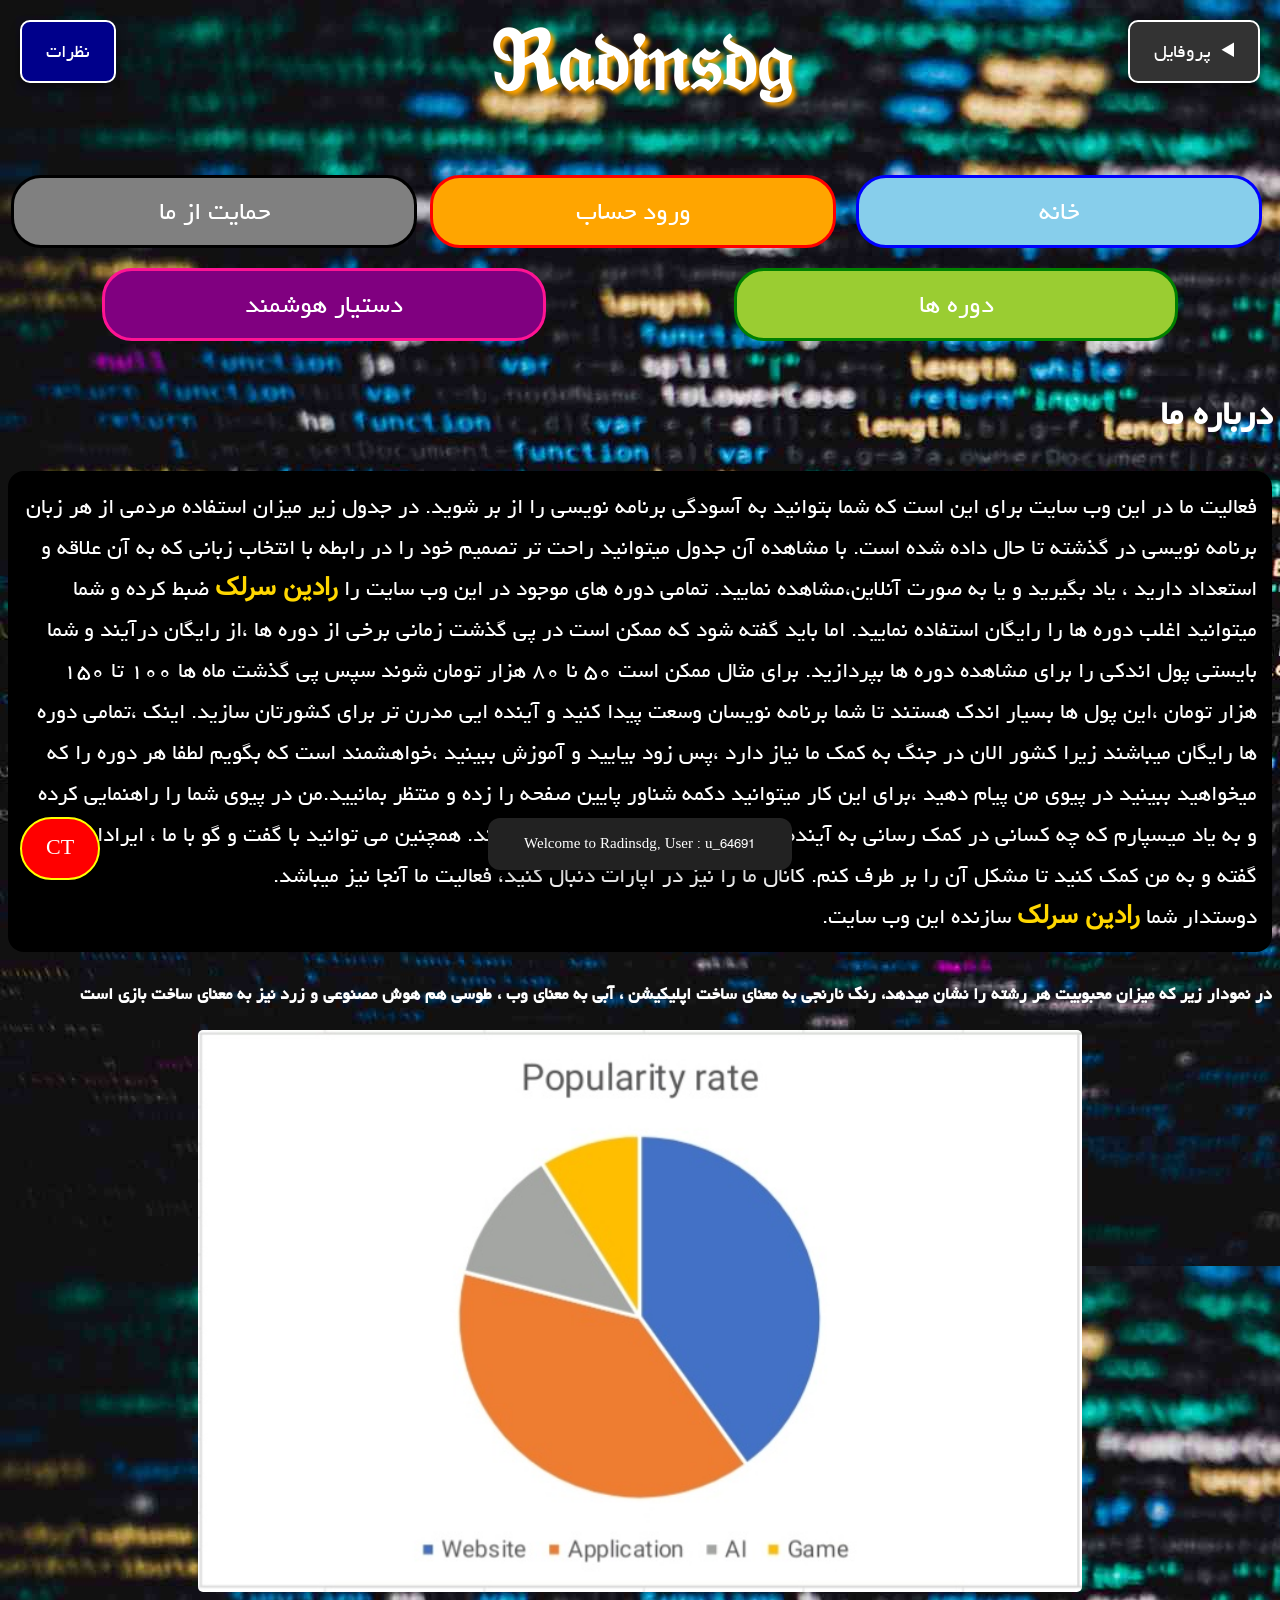
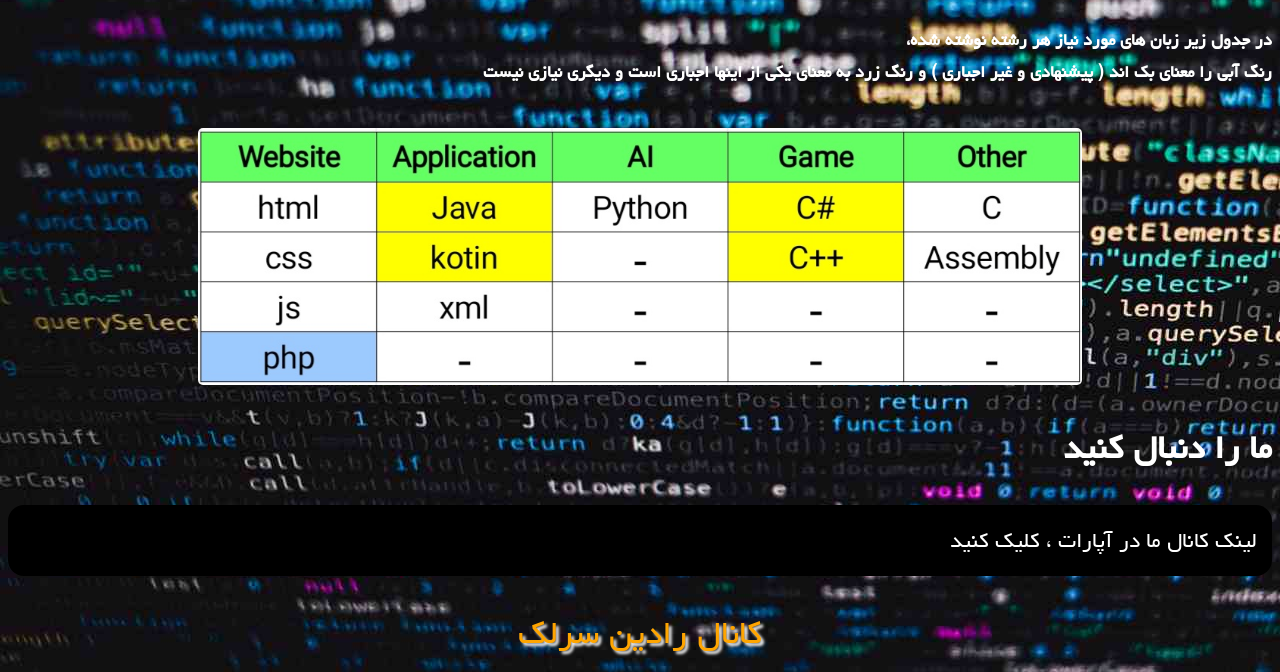
==== index.html @ 6a3870e1 "Add files via upload" ====
<!DOCTYPE html>
<html lang="fa" dir="rtl">
<head>
    <meta charset="UTF-8">
    <meta name="viewport" content="width=device-width, initial-scale=1.0">
    <title>Radinsdg</title>
    <link rel="stylesheet" href="style.css">
    <link rel="manifest" href="manifest.json">
    <link rel="icon" href="radinsdg.png" type="image/png">
    <link rel="apple-touch-icon" href="radinsdg.png">
    <style>
        #custom-alert {
            position: fixed;
            bottom: 20px;
            left: 50%;
            transform: translateX(-50%);
            min-width: 260px;
            padding: 14px 22px;
            background: #222;
            color: #fff;
            border-radius: 12px;
            font-size: 15px;
            text-align: center;
            box-shadow: 0 10px 25px rgba(0,0,0,0.25);
            opacity: 0;
            transition: opacity 0.5s ease, transform 0.5s ease;
            z-index: 9999;
            pointer-events: none;
        }
        #custom-alert.show {
            opacity: 1;
            transform: translateX(-50%) translateY(-10px);
        }
    </style>
</head>
<body>
    <div>
        <details class="psitionmenu">
            <summary class="cmenu">پروفایل</summary>
            <div class="mpotions">
                <a href="profile.html" class="m1a">برای دیدن پروفایلتان، کلیک کنید</a>
            </div>
    </div>
    <header>ℜ𝔞𝔡𝔦𝔫𝔰𝔡𝔤</header>  
    <br>    
    <div class="link">             
        <a class="ct" href="https://web.bale.ai/@artinhdg">CT</a>
        <a class="com" href="comments.html">نظرات</a>
        <div class="hlink">
            <a href="index.html" class="home item">خانه</a>
            <a href="sign.html" class="sign item" id="authBtn">ورود حساب</a>
            <a href="help.html" class="lmaker item">حمایت از ما</a>
        </div>
        <div class="calink">
            <a href="course.html" class="course item">دوره ها</a>
            <a href="ai.html" class="ai item">دستیار هوشمند</a>
        </div>
    </div>
    <br>
    <div class="about item">
        <strong class="item">درباره ما</strong>
        <p class="item">
            فعالیت ما در این وب سایت برای این است که شما بتوانید به آسودگی برنامه نویسی را از بر شوید. در جدول زیر
            میزان استفاده مردمی از هر زبان برنامه نویسی در گذشته تا حال داده شده است. با مشاهده آن جدول میتوانید راحت تر
            تصمیم خود را در رابطه با انتخاب زبانی که به آن علاقه و استعداد دارید ، یاد بگیرید
            و یا به صورت آنلاین،مشاهده نمایید. تمامی دوره های موجود در این وب سایت را <span onclick="window.location.href='radinsarlak.html'">رادین سرلک</span> ضبط کرده
            و شما میتوانید اغلب دوره ها را رایگان استفاده نمایید. اما باید گفته شود که ممکن است در پی گذشت زمانی برخی از دوره
            ها ،از رایگان درآیند و شما بایستی پول اندکی را برای مشاهده دوره ها بپردازید. برای مثال ممکن است ۵۰ نا ۸۰ هزار تومان شوند
            سپس پی گذشت ماه ها ۱۰۰ تا ۱۵۰ هزار تومان ،این پول ها بسیار اندک هستند تا شما برنامه نویسان وسعت پیدا کنید و آینده ایی
            مدرن تر برای کشورتان سازید. اینک ،تمامی دوره ها رایگان میباشند زیرا کشور الان در جنگ به کمک ما نیاز دارد ،پس زود بیایید            
            و آموزش ببینید ،خواهشمند است که بگویم لطفا هر دوره را که میخواهید ببینید در پیوی من پیام دهید ،برای این کار میتوانید دکمه
            شناور پایین صفحه را زده و منتظر بمانیید.من در پیوی شما را راهنمایی کرده و به یاد میسپارم که چه کسانی در کمک رسانی به آینده
            کشورشان ،به بنده حقیر کمک کردند. همچنین می توانید با گفت و گو با ما ، ایرادات را گفته و به من کمک کنید تا مشکل آن را بر طرف کنم. کانال ما را نیز در آپارات دنبال کنید، فعالیت ما آنجا نیز میباشد.<br>
            دوستدار شما <span onclick="window.location.href='radinsarlak.html'">رادین سرلک</span> سازنده این وب سایت.
        </p>
    </div>
    <div id="langs-div" align="center">
        <b style="display: block; margin-bottom: 20px;" align="right">
            در نمودار زیر که میزان محبوبیت هر رشته را نشان میدهد، رنگ نارنجی به معنای ساخت اپلیکیشن ، آبی به معنای وب ، طوسی هم هوش مصنوعی و زرد نیز به معنای ساخت بازی است
        </b>
        <img id="popularity-rate-langs-img" src="popularity_rate_langs.jpg" width="70%" height="auto" align="center" style="border-radius: 5px;" alt="نمودار محبوبیت زبان‌های برنامه نویسی">
        <b style="display: block; margin-bottom: 20px;" align="right"><br>
            در جدول زیر زبان های مورد نیاز هر رشته نوشته شده،<br>
            رنگ آبی را معنای بک اند ( پیشنهادی و غیر اجباری ) و رنگ زرد به معنای یکی از اینها اجباری است و دیگری نیازی نیست
        </b>
        <img id="langs-table" src="langs_table.jpg" width="70%" height="auto" align="center" style="border-radius: 5px;margin-top: 20px;" alt="جدول زبان‌های برنامه نویسی">
    </div>
    <br>
    <strong class="item">ما را دنبال کنید</strong>
    <div class="fallow-us">
        <p class="item">لینک کانال ما در آپارات ، کلیک کنید</p>
        <a onclick="goaparatchannel()" class="aparat-channel item">کانال رادین سرلک</a>
    </div>    

    <script>
        // تغییر از .signup به #authBtn
        let signupBtn = document.getElementById("authBtn");

        if (localStorage.getItem("signedUp") === "true") {
            let userName = localStorage.getItem("su_name");
            
            signupBtn.innerText = "خروج حساب";
            signupBtn.href = "#"; // لینک را غیرفعال می‌کنیم
            
            signupBtn.onclick = function (e) {
                e.preventDefault(); // جلوگیری از پرش صفحه
                localStorage.removeItem("signedUp");
                localStorage.removeItem("su_name");
                localStorage.removeItem("su_user");
                location.reload();
            };
        }
    </script>
    <script>
        window.alert = function(message) {
            let alertBox = document.getElementById("custom-alert");

            if (!alertBox) {
                alertBox = document.createElement("div");
                alertBox.id = "custom-alert";
                document.body.appendChild(alertBox);
            }

            alertBox.textContent = message;
            alertBox.classList.add("show");

            setTimeout(() => {
                alertBox.classList.remove("show");
            }, 5000);
        };
    </script>
    <script>
        if (localStorage.getItem("signedUp") === "true") {
            let userName = localStorage.getItem("su_user");
            alert(`Welcome Back ${userName}`);
        } else {
            let unknownUser = Math.floor(Math.random() * 10000000);
            alert(`Welcome to Radinsdg, User : u_${unknownUser}`);
        }
    </script>
    <script>
        function goaparatchannel() {
            window.open("https://aparat.com/radinsarlak/", "_blank");
        }
    </script>
</body>
</html>
---- style.css ----
/* font */

@font-face{
    font-family: yekan;
    src: url("Yekan.ttf");
}

@font-face{
    font-family: vazir;
    src: url('Vazir.ttf');
}

/* styles */

body{
    background: url('Code.jpg');
    color: white;
    font-size: 20px;
    font-family: yekan, serif;
    border: none;
    outline: none;
    direction: rtl;
}

body::selection{
    background-color: green;
    color: white;
    box-shadow: 3px 3px 3px yellowgreen;
}

header{
    font-size: 4em;
    font-family: vazir;
    text-align: center;
    font-weight: bold;
    text-shadow: 4px 4px 4px orange;
}


.hlink a{
    display: block;
    text-decoration: none;
    font-family: yekan;
    padding: 10px;
    font-size: 1.5em;
    text-align: center;
    color: white;
}

.hlink{
    display: flex;
    flex-direction: row;
    justify-content: space-around;
}

.lmaker{
    width: 33%;
    margin: 10px 3px;
    border-radius: 30px;
    background: gray;
    border: 3px solid black;
    transition: background-color 0.5s ease-in-out, border 0.5s ease-in-out;
}

.lmaker:hover{
    background-color: black;
    border: 3px solid gray; 
}

.home{
    width: 33%;
    margin: 10px;
    border-radius: 30px;
    background: skyblue;
    border: 3px solid blue;
    transition: background-color 0.5s ease-in-out, border 0.5s ease-in-out;
}

.home:hover{
    background-color: blue;
    border: 3px solid skyblue; 
}

.sign{
    width: 33%;
    margin: 10px;
    border-radius: 30px;
    background: orange;
    border: 3px solid red;
    transition: background-color 0.5s ease-in-out, border 0.5s ease-in-out;
    
}

.sign:hover{
    background-color: red;
    border: 3px solid orange; 
}


.calink{
    display: flex;
    flex-direction: row;
    justify-content: space-around;
}

.calink a{
    display: block;
    text-decoration: none;
    font-family: yekan;
    padding: 10px;
    font-size: 1.5em;
    text-align: center;
    color: white;
}

.course{
    width: 33%;
    margin: 10px;
    border-radius: 30px;
    background: yellowgreen;
    border: 3px solid green;
    transition: background-color 0.5s ease-in-out, border 0.5s ease-in-out;
}

.course:hover{
    background-color: green;
    border: 3px solid yellowgreen; 
}


.ai{
    width: 33%;
    margin: 10px;
    border-radius: 30px;
    background: purple;
    border: 3px solid deeppink;
    transition: background-color 0.5s ease-in-out, border 0.5s ease-in-out;
}

.ai:hover{
    background-color: deeppink;
    border: 3px solid purple; 
}


.about{
     display: block;
 }

strong{
    font-size: 2em;
    text-align: center;
}

p{
    font-size: 1.3em;
    background: black;
    padding: 15px;
    border-radius: 16px;
}

span{
    color: gold;
    font-weight: bold;
    font-family: vazir;
}

.ilink{
    border-radius: 50px 50px 0px 50px;
    margin: 10px;
}

.cmenu {
    position: fixed;
    top: 20px;
    right: 20px;
    color: white;
    background-color: #333;
    padding: 12px 24px;
    font-size: 1.1em;
    font-family: yekan;
    border: 2px solid white;
    border-radius: 10px;
    cursor: pointer;
    box-shadow: 0 4px 8px rgba(0, 0, 0, 0.5);
    transition: all 0.3s ease;
    z-index: 1000;
}

.cmenu:hover {
    background-color: white;
    color: #333;
    transform: scale(1.05);
    box-shadow: 0 6px 12px rgba(0, 0, 0, 0.7);
}

.cmenu:active {
    transform: scale(0.95);
}

.ct {
    position: fixed;
    bottom: 20px;
    left: 20px;
    color: white;
    background-color: red;
    padding: 12px 24px;
    font-size: 1.1em;
    font-family: yekan;
    border: 2px solid yellow;
    cursor: pointer;
    box-shadow: 0 4px 8px rgba(0, 0, 0, 0.5);
    transition: all 0.3s ease;
    z-index: 1000;
    border-radius: 250px;
    text-decoration: none;
}

.com{
        position: fixed;
    top: 20px;
    left: 20px;
    color: white;
    background-color: darkblue;
    padding: 12px 24px;
    font-size: 1.1em;
    font-family: yekan;
    border: 2px solid white;
    cursor: pointer;
    box-shadow: 0 4px 8px rgba(0, 0, 0, 0.5);
    transition: all 0.3s ease;
    z-index: 1000;
    border-radius: 10px;
    text-decoration: none;
}

.com:hover{
    background-color: white;
    color: darkblue;
    transform: scale(1.05);
    box-shadow: 0 6px 12px rgba(0, 0, 0, 0.7);
}

.ct:hover {
    background-color: yellow;
    color: #333;
    transform: scale(1.05);
    box-shadow: 0 6px 12px rgba(0, 0, 0, 0.7);
}

.ct:active {
    transform: scale(0.95);
}

.m1a{
    position: fixed;
    top: 100px;
    right: 20px;
    text-decoration: none;
    color: white;
    font-size: 1.1em;
    background-color: seagreen;
    padding: 15px;
    border-radius: 30px; 
    border: 3px solid white;
}


.m2a{
    position: fixed;
    top: 170px;
    right: 20px;
    text-decoration: none;
    color: white;
    font-size: 1.1em;
    background-color: seagreen;
    padding: 15px;
    border-radius: 30px; 
    border: 3px solid white;
}

.m3a{
    position: fixed;
    top: 240px;
    right: 20px;
    text-decoration: none;
    color: white;
    font-size: 1.1em;
    background-color: seagreen;
    padding: 15px;
    border-radius: 30px; 
    border: 3px solid white;
}

.user-info{
    font-family: vazir; 
    text-align: center;
    font-size: 1.4em;
    width: 50%;
    border: 6px solid yellowgreen;
    outline: none;
    border-radius: 30px;
    margin-left: 3px;
    transition: border-style 0.5s ease-in-out, border-color 0.5s ease-in-out;
}

.user-info:focus{
    border-style: inset;
    border-color: red;
}

.aparat-channel{
    text-decoration: none;
    display: block;
    text-align: center;
    color: orange;
    text-shadow: 3px 3px 3px white;
    font-size: 2em;
    font-family: yekan;
}

.download{
    font-size: 1.4em;
    background: orange;
    border: 3px solid red;
    border-radius: 30px;
    color: white;
    text-decoration: none;
    margin: 50px;
    padding: 20px;
    transition: background 0.4s ease-in-out, border 0.4s ease-in-out;
}

.download:hover{
    background: red;
    border: 3px solid orange;
}


.h_iframe-aparat_embed_frame{position:relative;}

.h_iframe-aparat_embed_frame .ratio {display:block;width:100%;height:auto;}

.h_iframe-aparat_embed_frame iframe {position:absolute;top:0;left:0;width:100%; height:100%; border-radius: 50px; margin: 20px 0px;}/* font */

@font-face{
    font-family: yekan;
    src: url("Yekan.ttf");
}

@font-face{
    font-family: vazir;
    src: url('Vazir.ttf');
}

/* styles */

body{
    background: url('Code.jpg');
    color: white;
    font-size: 20px;
    font-family: yekan, serif;
    border: none;
    outline: none;
    direction: rtl;
}

body::selection{
    background-color: green;
    color: white;
    box-shadow: 3px 3px 3px yellowgreen;
}

header{
    font-size: 4em;
    font-family: vazir;
    text-align: center;
    font-weight: bold;
    text-shadow: 4px 4px 4px orange;
}


.hlink a{
    display: block;
    text-decoration: none;
    font-family: yekan;
    padding: 10px;
    font-size: 1.5em;
    text-align: center;
    color: white;
}

.hlink{
    display: flex;
    flex-direction: row;
    justify-content: space-around;
}

.lmaker{
    width: 33%;
    margin: 10px 3px;
    border-radius: 30px;
    background: gray;
    border: 3px solid black;
    transition: background-color 0.5s ease-in-out, border 0.5s ease-in-out;
}

.lmaker:hover{
    background-color: black;
    border: 3px solid gray; 
}

.home{
    width: 33%;
    margin: 10px;
    border-radius: 30px;
    background: skyblue;
    border: 3px solid blue;
    transition: background-color 0.5s ease-in-out, border 0.5s ease-in-out;
}

.home:hover{
    background-color: blue;
    border: 3px solid skyblue; 
}

.sign{
    width: 33%;
    margin: 10px;
    border-radius: 30px;
    background: orange;
    border: 3px solid red;
    transition: background-color 0.5s ease-in-out, border 0.5s ease-in-out;
    
}

.sign:hover{
    background-color: red;
    border: 3px solid orange; 
}


.calink{
    display: flex;
    flex-direction: row;
    justify-content: space-around;
}

.calink a{
    display: block;
    text-decoration: none;
    font-family: yekan;
    padding: 10px;
    font-size: 1.5em;
    text-align: center;
    color: white;
}

.course{
    width: 33%;
    margin: 10px;
    border-radius: 30px;
    background: yellowgreen;
    border: 3px solid green;
    transition: background-color 0.5s ease-in-out, border 0.5s ease-in-out;
}

.course:hover{
    background-color: green;
    border: 3px solid yellowgreen; 
}


.ai{
    width: 33%;
    margin: 10px;
    border-radius: 30px;
    background: purple;
    border: 3px solid deeppink;
    transition: background-color 0.5s ease-in-out, border 0.5s ease-in-out;
}

.ai:hover{
    background-color: deeppink;
    border: 3px solid purple; 
}


.about{
     display: block;
 }

strong{
    font-size: 2em;
    text-align: center;
}

p{
    font-size: 1.3em;
    background: black;
    padding: 15px;
    border-radius: 16px;
}

span{
    color: gold;
    font-weight: bold;
    font-family: vazir;
}

.ilink{
    border-radius: 50px 50px 0px 50px;
    margin: 10px;
}

.cmenu {
    position: fixed;
    top: 20px;
    right: 20px;
    color: white;
    background-color: #333;
    padding: 12px 24px;
    font-size: 1.1em;
    font-family: yekan;
    border: 2px solid white;
    border-radius: 10px;
    cursor: pointer;
    box-shadow: 0 4px 8px rgba(0, 0, 0, 0.5);
    transition: all 0.3s ease;
    z-index: 1000;
}

.cmenu:hover {
    background-color: white;
    color: #333;
    transform: scale(1.05);
    box-shadow: 0 6px 12px rgba(0, 0, 0, 0.7);
}

.cmenu:active {
    transform: scale(0.95);
}

.ct {
    position: fixed;
    bottom: 20px;
    left: 20px;
    color: white;
    background-color: red;
    padding: 12px 24px;
    font-size: 1.1em;
    font-family: yekan;
    border: 2px solid yellow;
    cursor: pointer;
    box-shadow: 0 4px 8px rgba(0, 0, 0, 0.5);
    transition: all 0.3s ease;
    z-index: 1000;
    border-radius: 250px;
    text-decoration: none;
}

.ct:hover {
    background-color: yellow;
    color: #333;
    transform: scale(1.05);
    box-shadow: 0 6px 12px rgba(0, 0, 0, 0.7);
}

.ct:active {
    transform: scale(0.95);
}

.m1a{
    position: fixed;
    top: 100px;
    right: 20px;
    text-decoration: none;
    color: white;
    font-size: 1.1em;
    background-color: seagreen;
    padding: 15px;
    border-radius: 30px; 
    border: 3px solid white;
}


.m2a{
    position: fixed;
    top: 170px;
    right: 20px;
    text-decoration: none;
    color: white;
    font-size: 1.1em;
    background-color: seagreen;
    padding: 15px;
    border-radius: 30px; 
    border: 3px solid white;
}

.m3a{
    position: fixed;
    top: 240px;
    right: 20px;
    text-decoration: none;
    color: white;
    font-size: 1.1em;
    background-color: seagreen;
    padding: 15px;
    border-radius: 30px; 
    border: 3px solid white;
}

.user-info{
    font-family: vazir; 
    text-align: center;
    font-size: 1.4em;
    width: 50%;
    border: 6px solid yellowgreen;
    outline: none;
    border-radius: 30px;
    margin-left: 3px;
    transition: border-style 0.5s ease-in-out, border-color 0.5s ease-in-out;
}

.user-info:focus{
    border-style: inset;
    border-color: red;
}

.aparat-channel{
    text-decoration: none;
    display: block;
    text-align: center;
    color: orange;
    text-shadow: 3px 3px 3px white;
    font-size: 2em;
    font-family: yekan;
}

.download{
    font-size: 1.4em;
    background: orange;
    border: 3px solid red;
    border-radius: 30px;
    color: white;
    text-decoration: none;
    margin: 50px;
    padding: 20px;
    transition: background 0.4s ease-in-out, border 0.4s ease-in-out;
}

.download:hover{
    background: red;
    border: 3px solid orange;
}


.h_iframe-aparat_embed_frame{position:relative;}

.h_iframe-aparat_embed_frame .ratio {display:block;width:100%;height:auto;}

.h_iframe-aparat_embed_frame iframe {position:absolute;top:0;left:0;width:100%; height:100%; border-radius: 50px; margin: 20px 0px;}
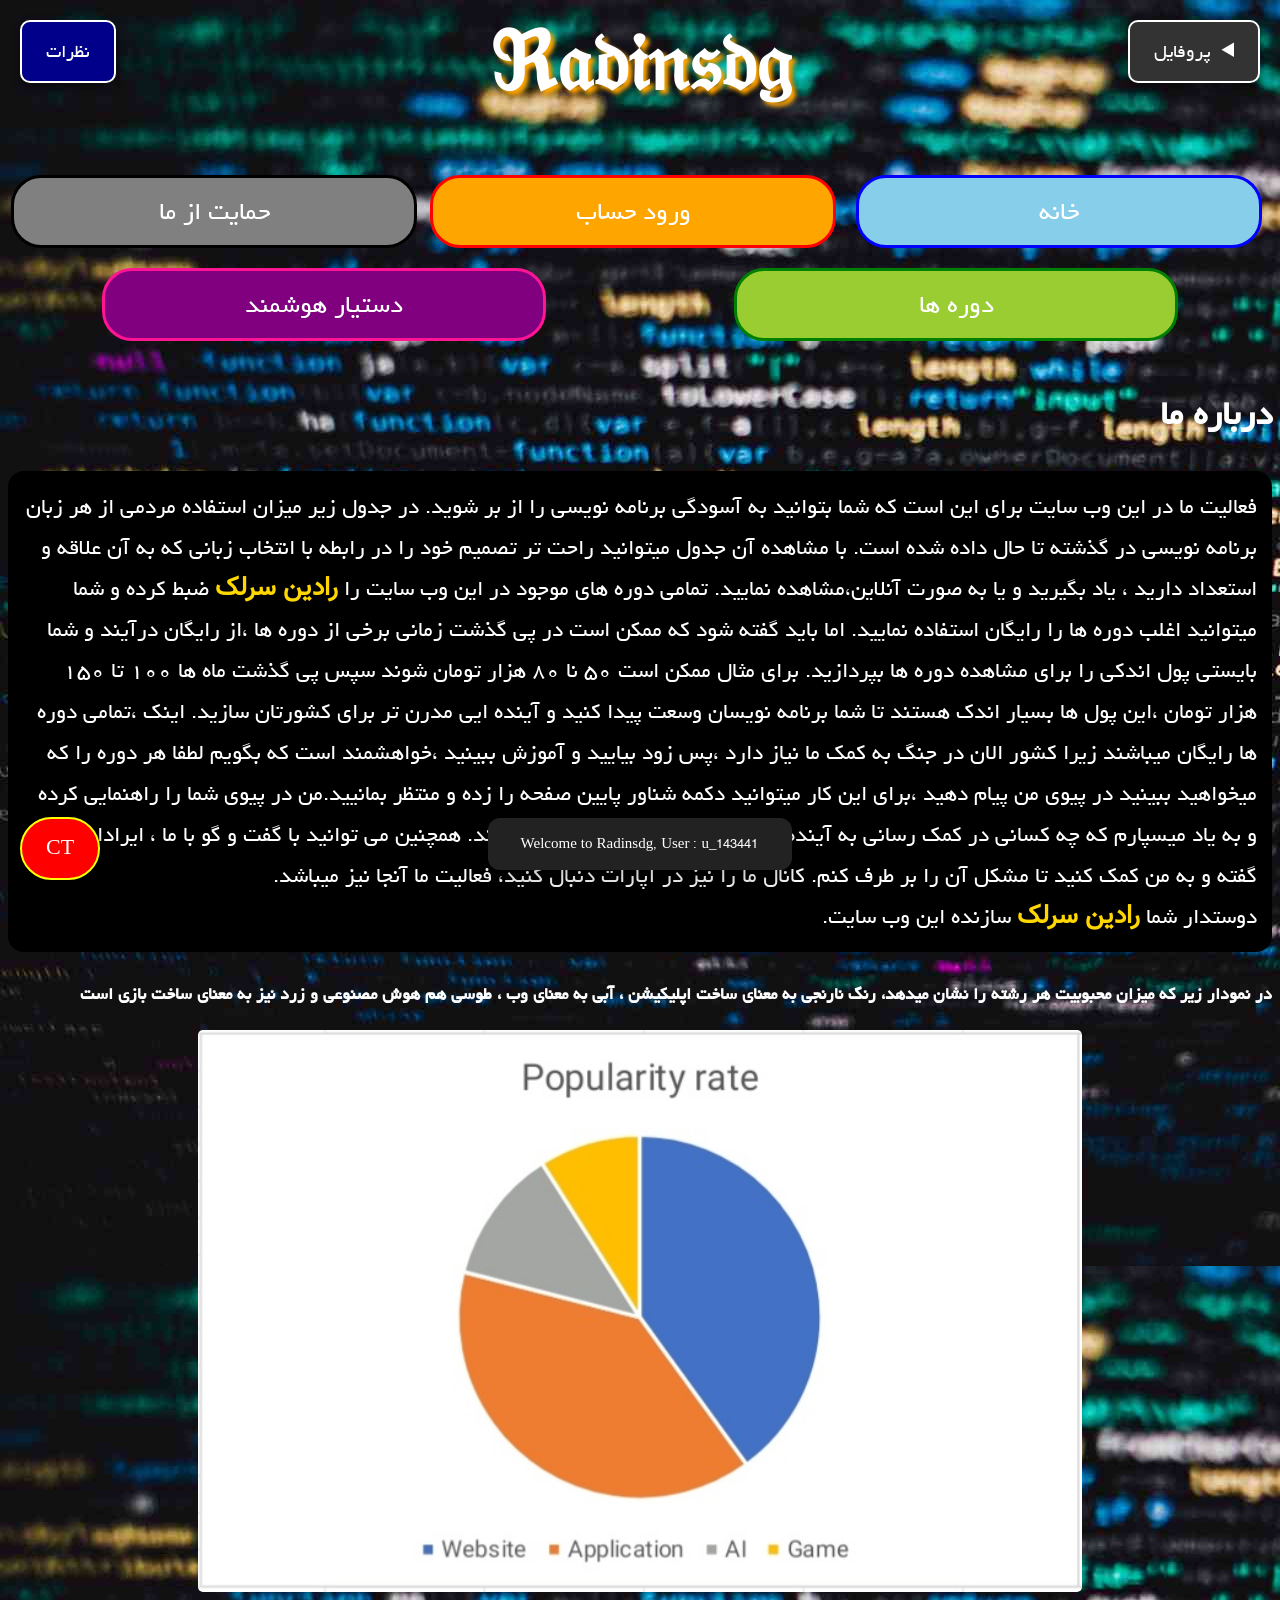
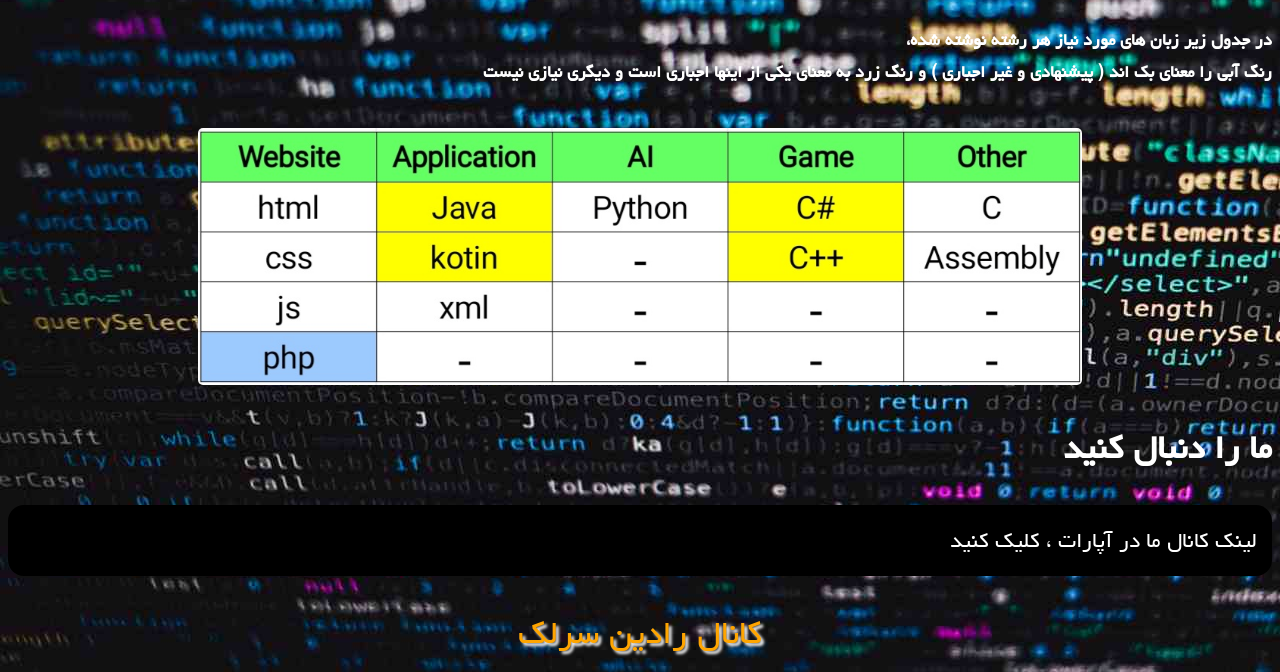
==== commit cdfaf082: "Update index.html" ====
--- a/index.html
+++ b/index.html
@@ -6,8 +6,10 @@
     <title>Radinsdg</title>
     <link rel="stylesheet" href="style.css">
     <link rel="manifest" href="manifest.json">
-    <link rel="icon" href="radinsdg.png" type="image/png">
-    <link rel="apple-touch-icon" href="radinsdg.png">
+    <link rel="icon" type="image/png" sizes="192x192" href="Radinsdg-192.png">
+    <link rel="icon" type="image/png" sizes="512x512" href="Radinsdg-512.png">
+    <link rel="apple-touch-icon" href="Radinsdg-192.png">
+    <meta name="theme-color" content="#ff8c00">
     <style>
         #custom-alert {
             position: fixed;
@@ -144,4 +146,4 @@
         }
     </script>
 </body>
-</html>+</html>
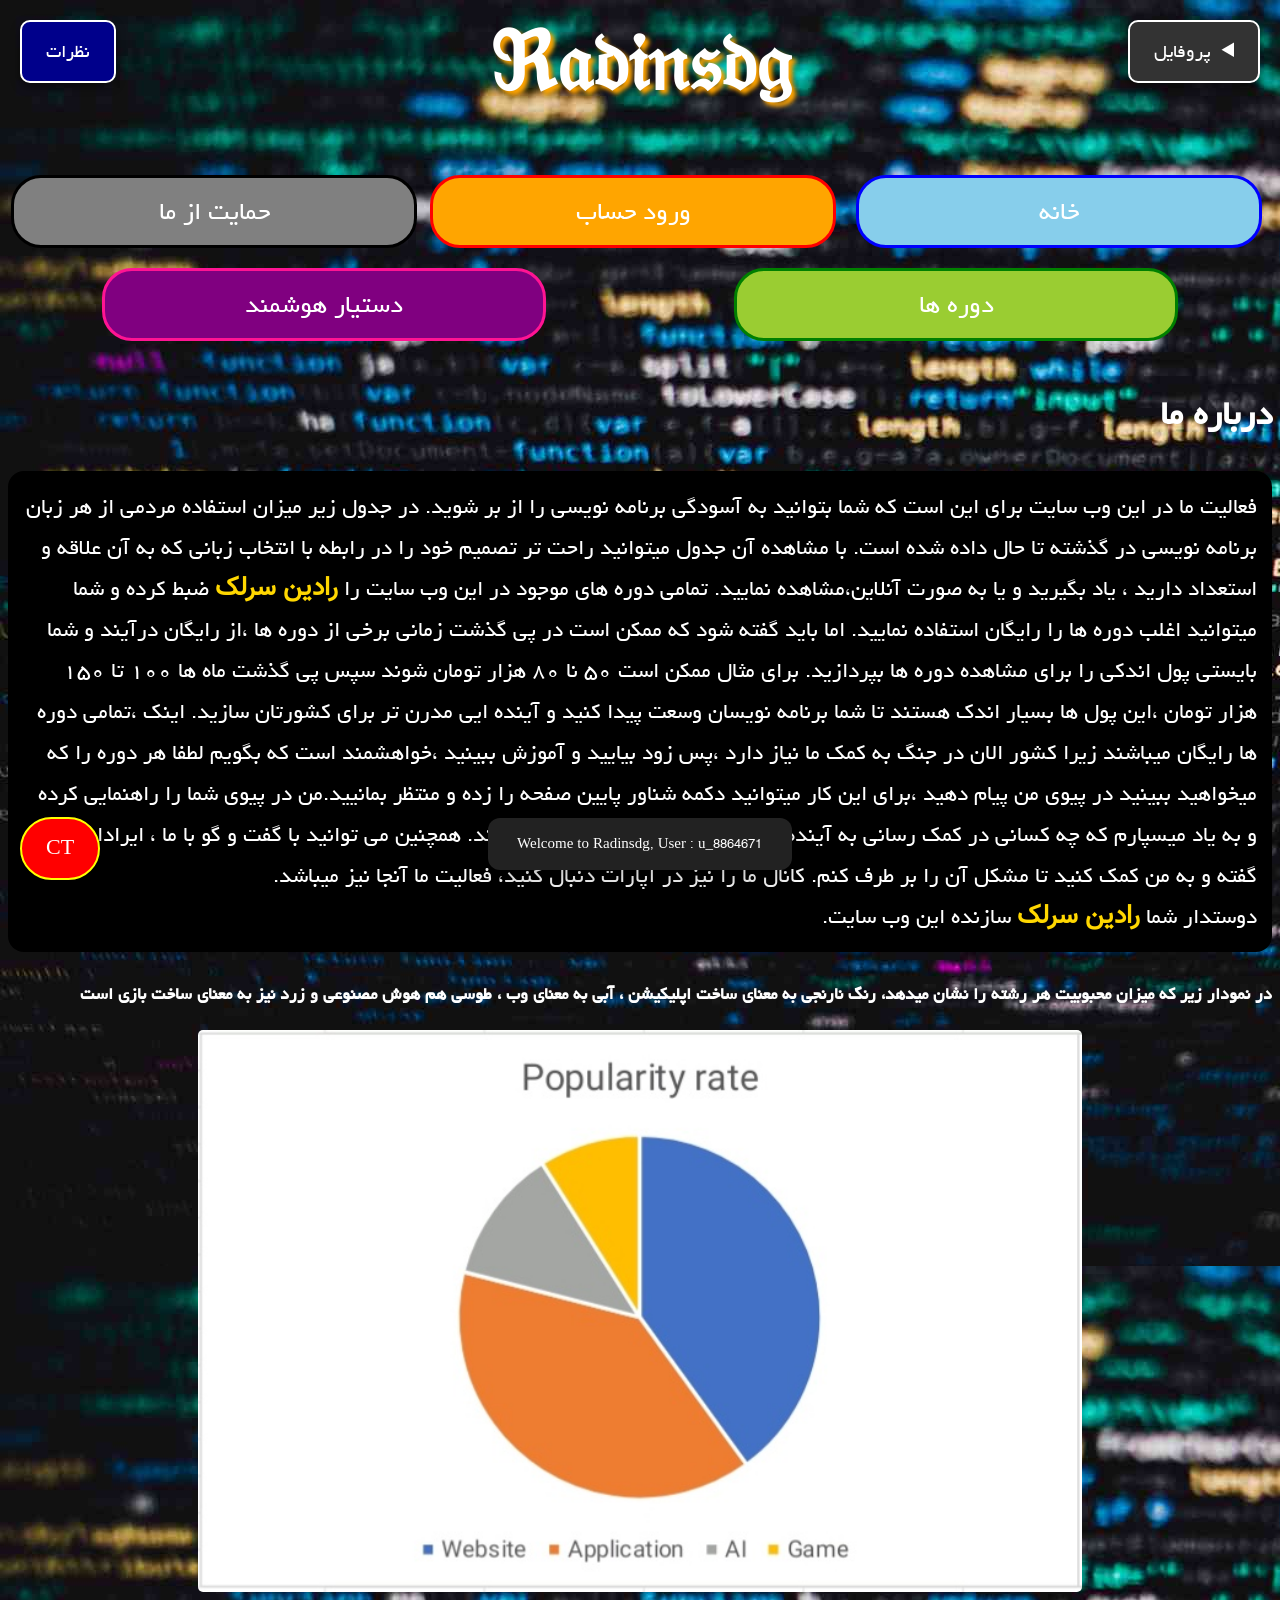
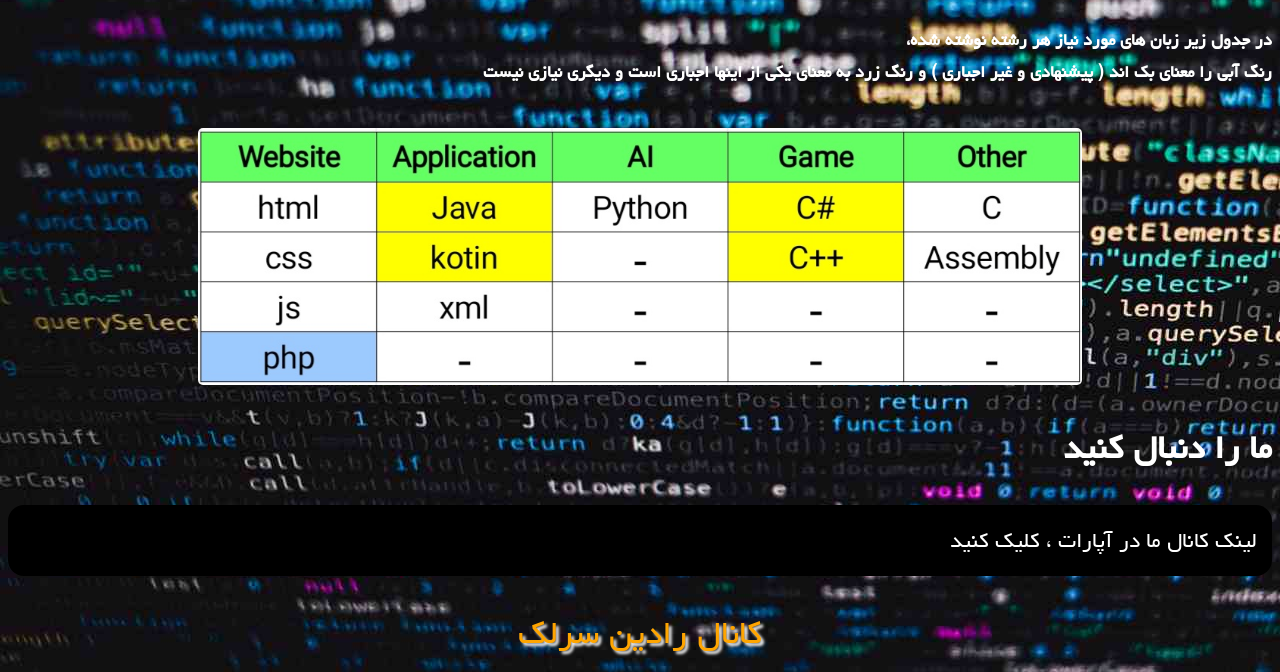
==== commit e02f1dee: "Update index.html" ====
--- a/index.html
+++ b/index.html
@@ -5,10 +5,10 @@
     <meta name="viewport" content="width=device-width, initial-scale=1.0">
     <title>Radinsdg</title>
     <link rel="stylesheet" href="style.css">
-    <link rel="manifest" href="manifest.json">
-    <link rel="icon" type="image/png" sizes="192x192" href="Radinsdg-192.png">
-    <link rel="icon" type="image/png" sizes="512x512" href="Radinsdg-512.png">
-    <link rel="apple-touch-icon" href="Radinsdg-192.png">
+    <link rel="manifest" href="/lc/manifest.json">
+    <link rel="icon" type="image/png" sizes="192x192" href="/lc/Radinsdg-192.png">
+    <link rel="icon" type="image/png" sizes="512x512" href="/lc/Radinsdg-512.png">
+    <link rel="apple-touch-icon" href="/lc/Radinsdg-192.png">
     <meta name="theme-color" content="#ff8c00">
     <style>
         #custom-alert {
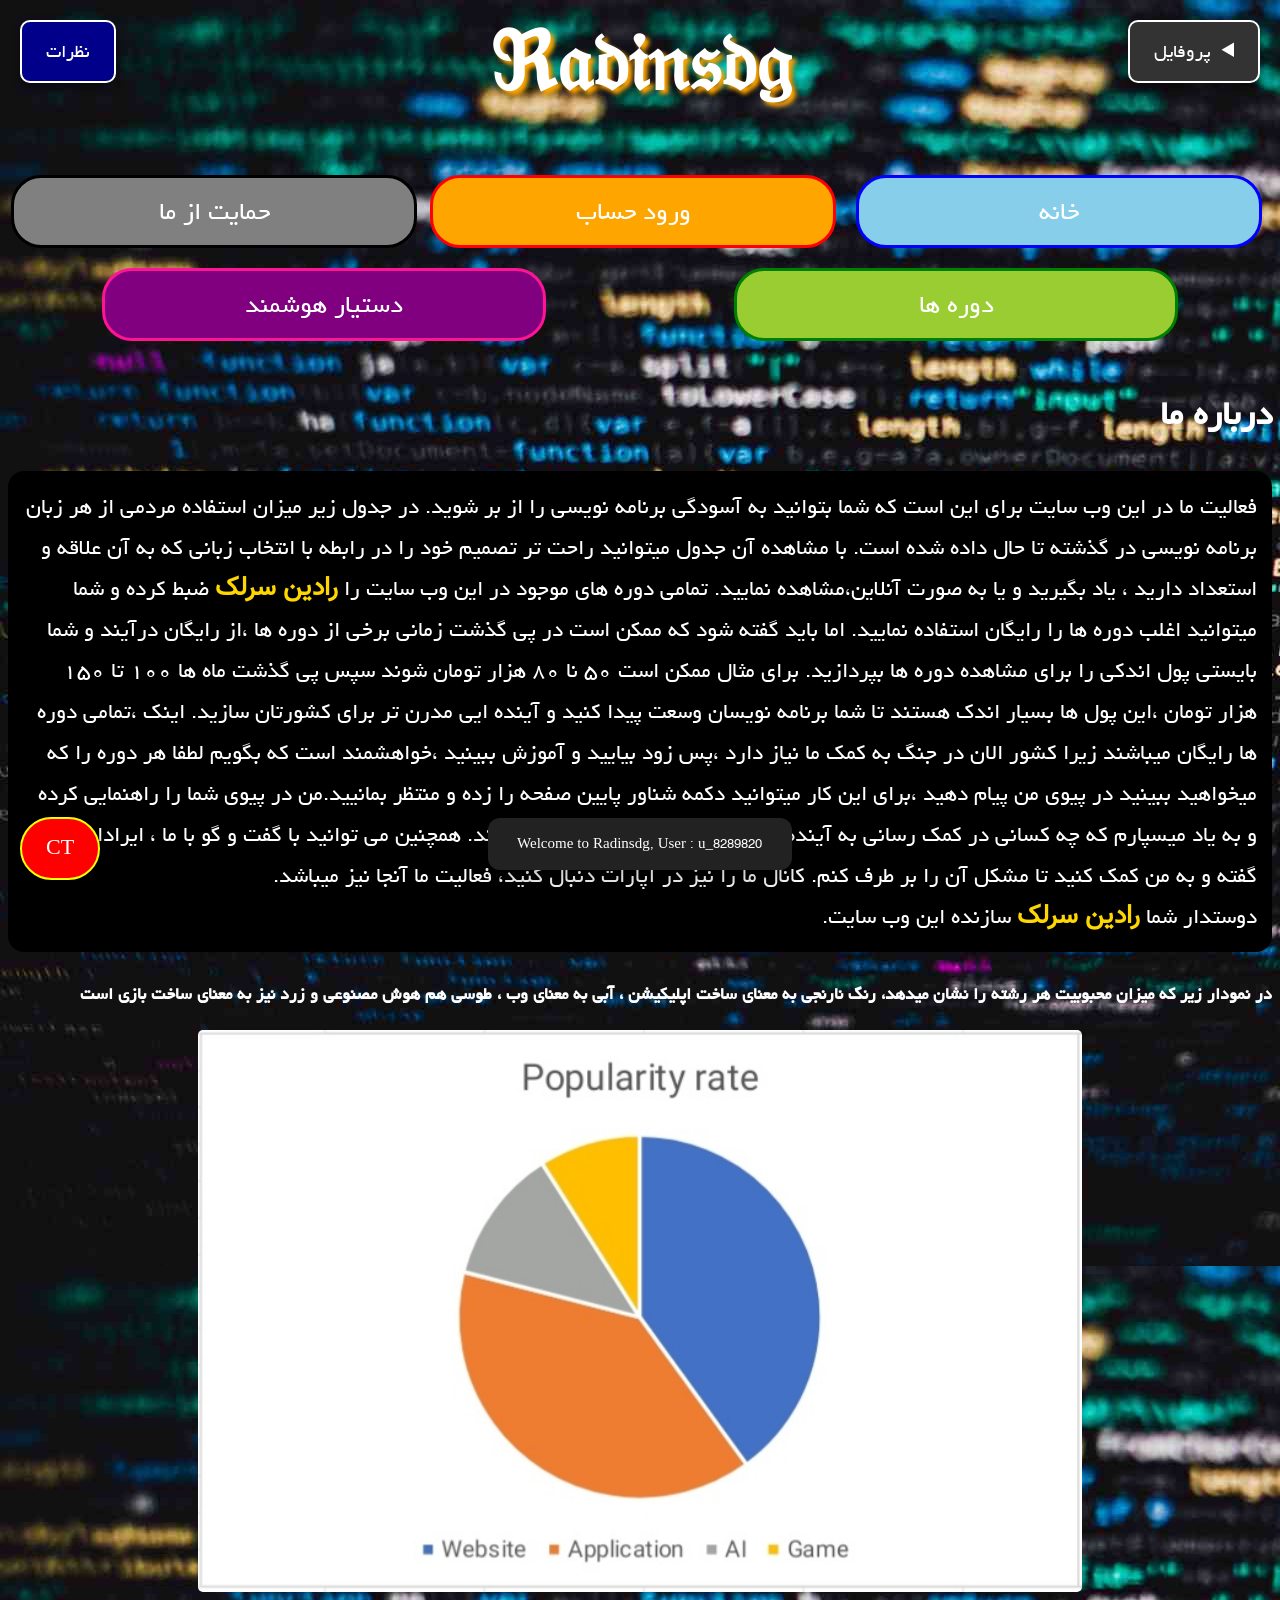
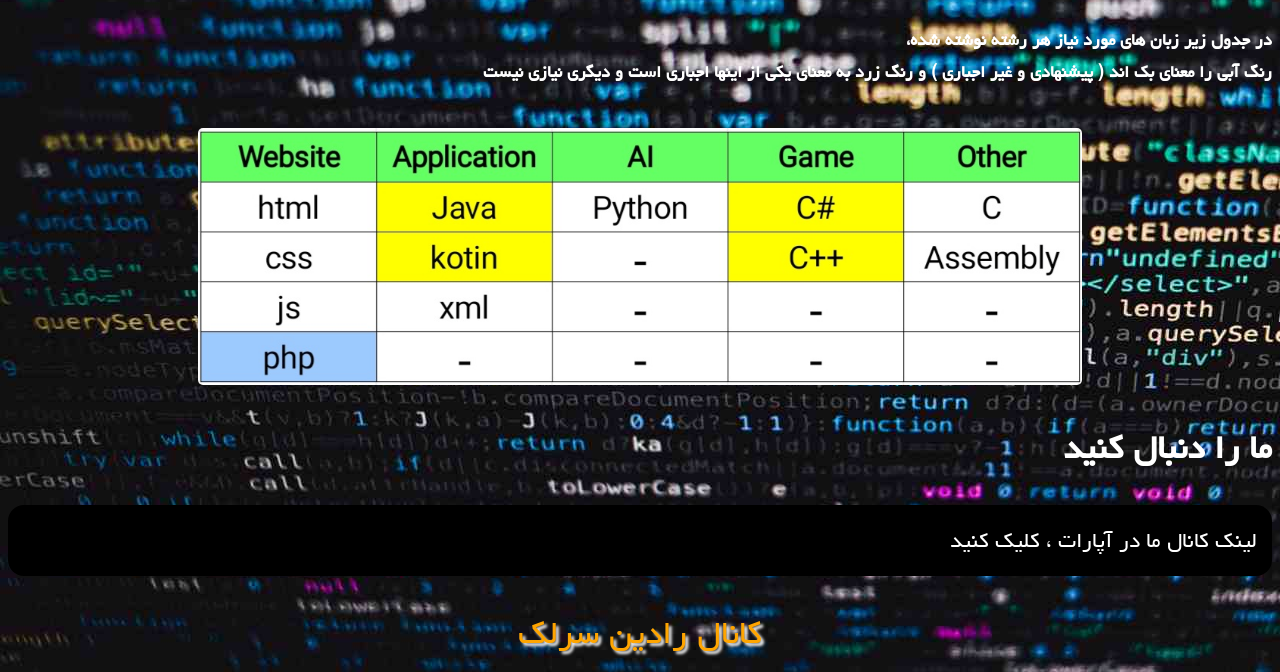
==== commit 3ca20f65: "Update index.html" ====
--- a/index.html
+++ b/index.html
@@ -5,11 +5,10 @@
     <meta name="viewport" content="width=device-width, initial-scale=1.0">
     <title>Radinsdg</title>
     <link rel="stylesheet" href="style.css">
-    <link rel="manifest" href="/lc/manifest.json">
-    <link rel="icon" type="image/png" sizes="192x192" href="/lc/Radinsdg-192.png">
-    <link rel="icon" type="image/png" sizes="512x512" href="/lc/Radinsdg-512.png">
-    <link rel="apple-touch-icon" href="/lc/Radinsdg-192.png">
-    <meta name="theme-color" content="#ff8c00">
+    <link rel="manifest" href="/manifest.json">
+    <link rel="icon" type="image/png" sizes="192x192" href="/radinsdg-192.png">
+    <link rel="icon" type="image/png" sizes="512x512" href="/radinsdg-512.png">
+    <link rel="apple-touch-icon" href="/radinsdg-192.png">
     <style>
         #custom-alert {
             position: fixed;
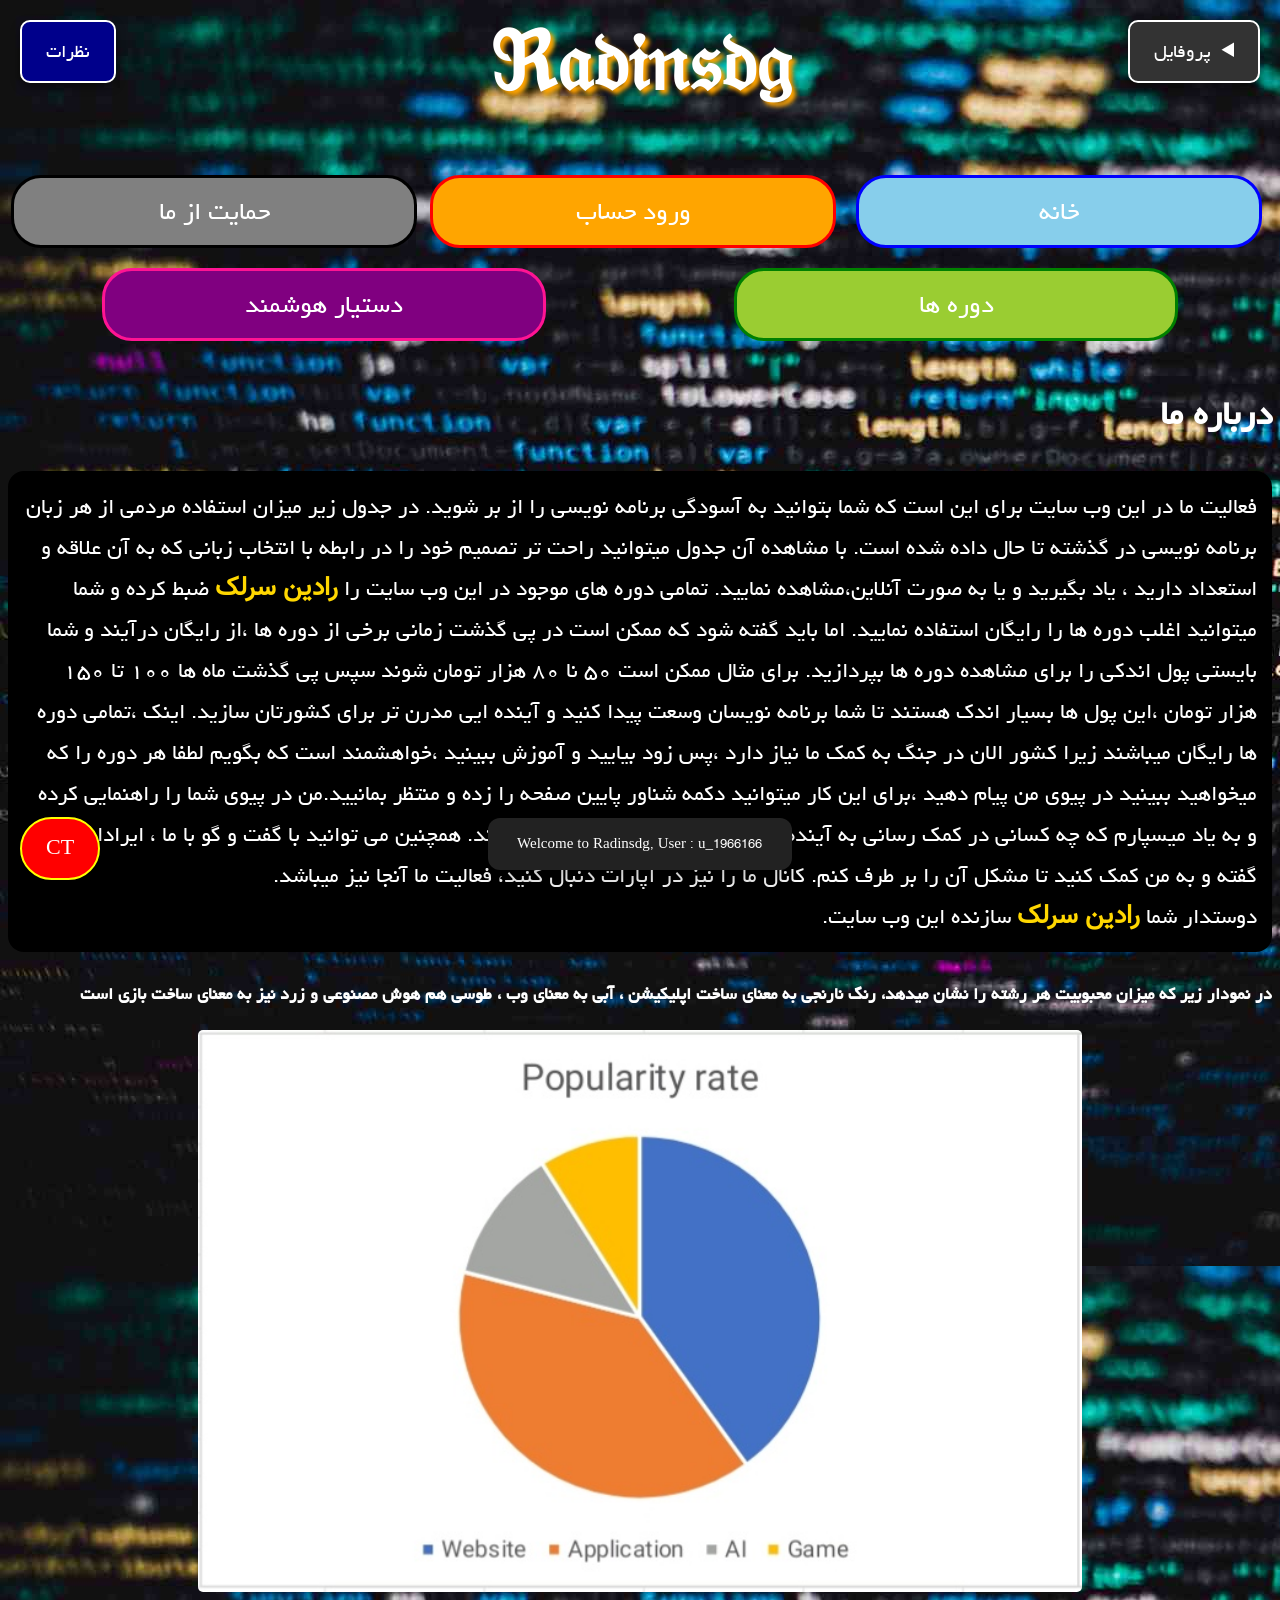
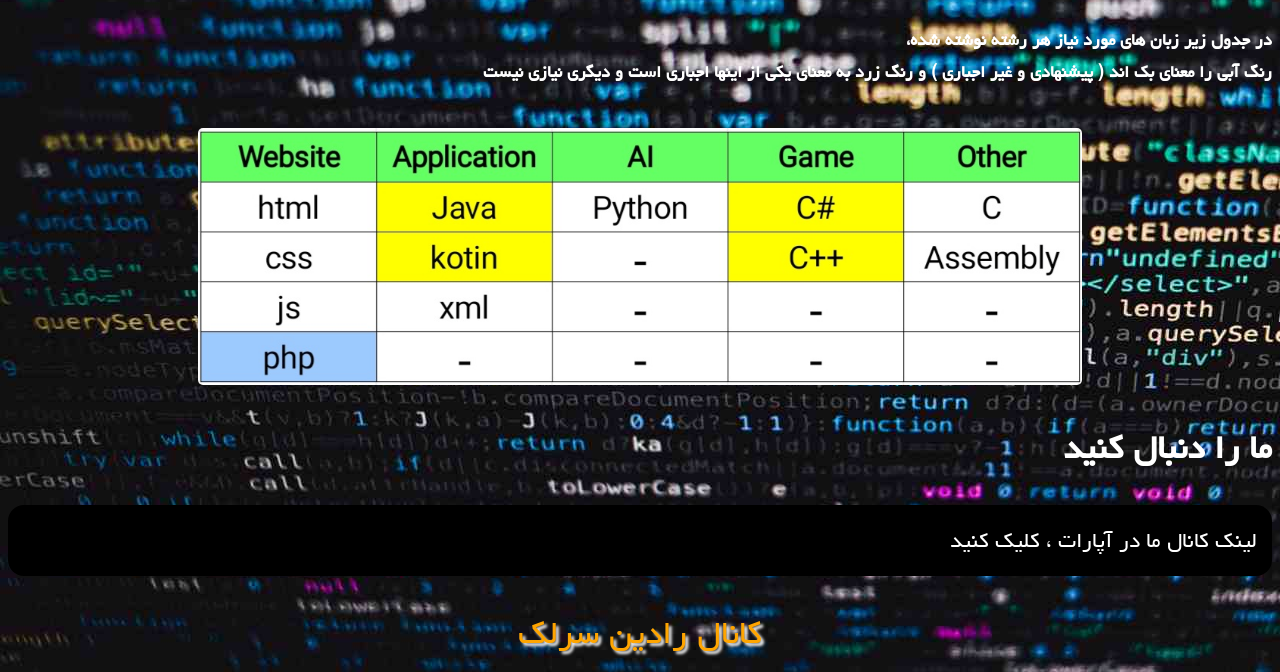
==== commit 76aa29d5: "Update index.html" ====
--- a/index.html
+++ b/index.html
@@ -5,10 +5,10 @@
     <meta name="viewport" content="width=device-width, initial-scale=1.0">
     <title>Radinsdg</title>
     <link rel="stylesheet" href="style.css">
-    <link rel="manifest" href="/manifest.json">
-    <link rel="icon" type="image/png" sizes="192x192" href="/radinsdg-192.png">
-    <link rel="icon" type="image/png" sizes="512x512" href="/radinsdg-512.png">
-    <link rel="apple-touch-icon" href="/radinsdg-192.png">
+    <link rel="manifest" href="/lc/manifest.json">
+    <link rel="icon" type="image/png" sizes="192x192" href="/lc/radinsdg-192.png">
+    <link rel="icon" type="image/png" sizes="512x512" href="/lc/radinsdg-512.png">
+    <link rel="apple-touch-icon" href="/lc/radinsdg-192.png">
     <style>
         #custom-alert {
             position: fixed;
